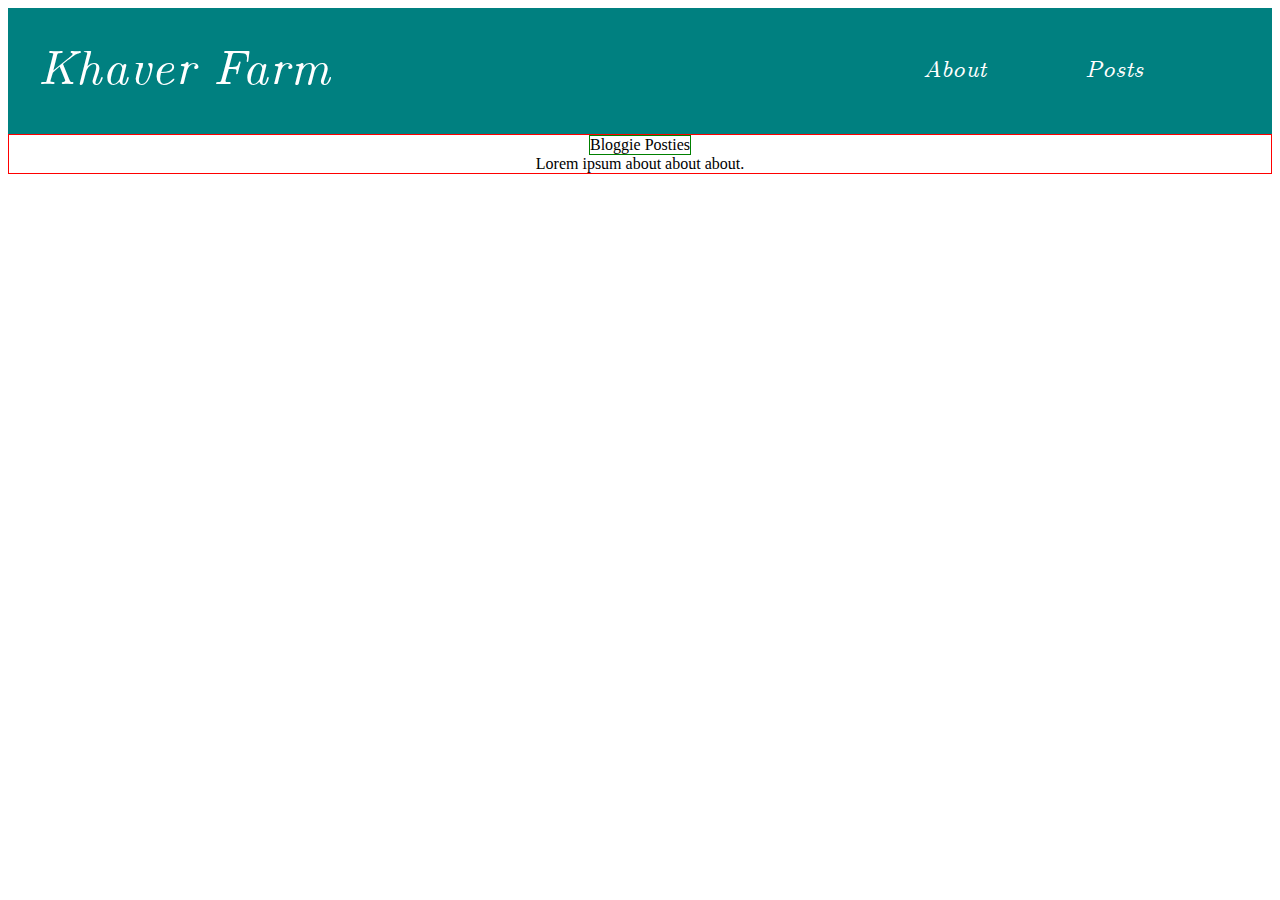
==== posts.html @ d003d573 "screw it we're going vanilla" ====
<!DOCTYPE html>
<html lang="en">
  <ahead>
    <meta charset="UTF-8">
    <meta name="viewport" content="width=device-width, initial-scale=1.0">
    <meta http-equiv="X-UA-Compatible" content="ie=edge">
    <title>Khaver Farm</title>
    <link rel="stylesheet" href="./style.css">
  </head>
  <body>
    <div class="flex navbar">
        <div class="flex" style="flex-grow: 1; justify-content: space-evenly; align-items: center;">
            <div class="flex" style="flex-grow: 6; font-size: 50px">
                <a href="./index.html">
                    Khaver Farm
                </a>            </div>
            <div class="flex" style="flex-grow: 1; font-size: 25px">
                <a href="./about.html">
                    About
                </a>            </div>
            <div class="flex" style="flex-grow: 1; font-size: 25px;">
                Posts
            </div>
        </div>
    </div>
    <div class="flex home" style="flex-direction: column; align-items: center; border: 1px solid red">
        <div style="border: 1px solid green;">
            Bloggie Posties
        </div>
        <div>
            Lorem ipsum about about about.
        </div>
    </div>
  </body>
</html>
---- style.css ----
@font-face {
	font-family: 'Computer Modern Classical Serif Italic';
	src: url('./fonts/cmunci.eot');
	src: url('./fonts/cmunci.eot?#iefix') format('embedded-opentype'),
		 url('./fonts/cmunci.woff') format('woff'),
		 url('./fonts/cmunci.ttf') format('truetype'),
		 url('./fonts/cmunci.svg#cmunci') format('svg');
	font-weight: normal;
	font-style: italic;
}

.flex {
    display: flex;
  }

.navbar {
    background-color: teal;
    color: white;
    padding: 30px;
    font-family: 'Computer Modern Classical Serif Italic';
}

.body {
  padding: 30px;
}

a{
	text-decoration:none;
  color: white;
}

a:hover{
	color: papayawhip;
}
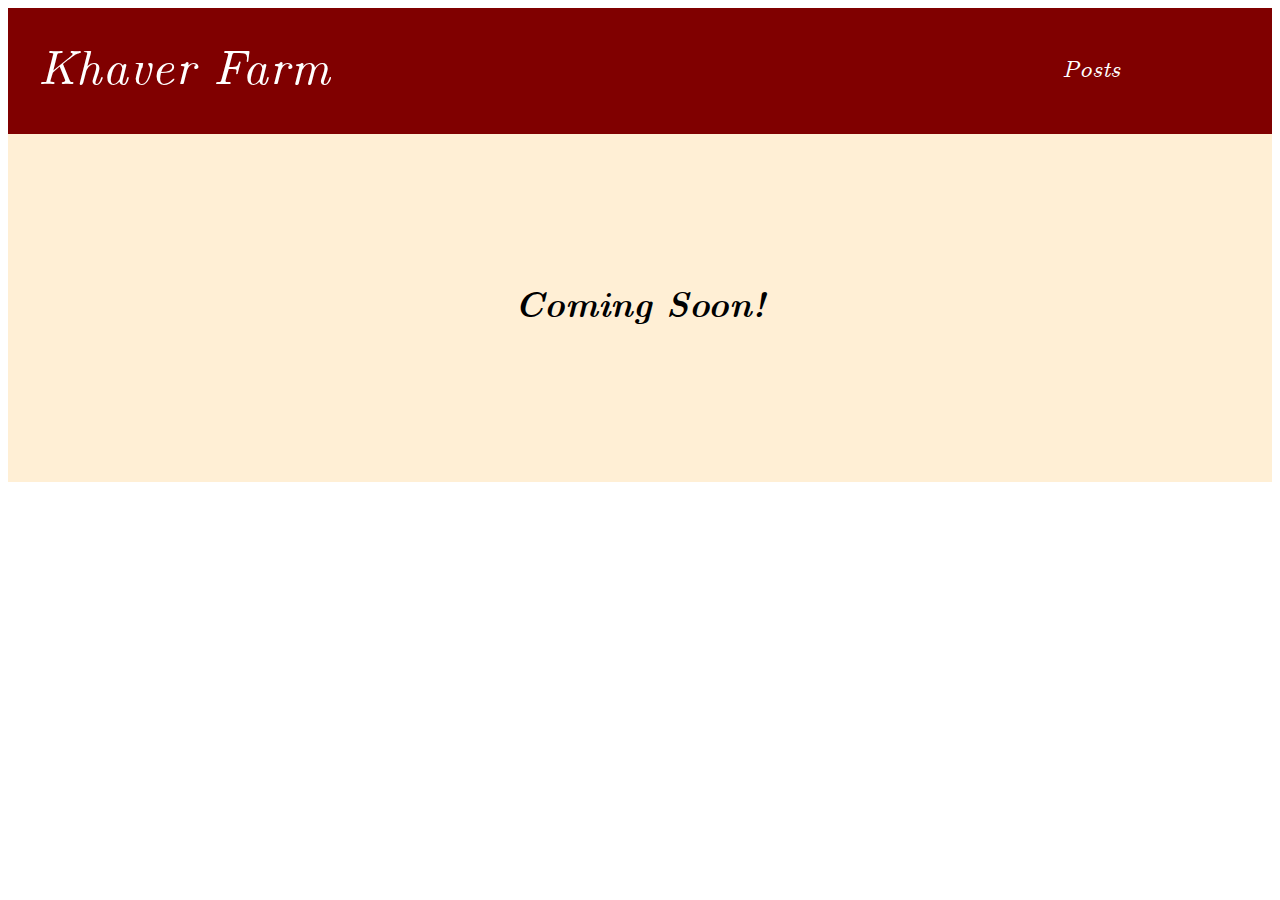
==== commit 3d71bc5d: "landing page mvp" ====
--- a/posts.html
+++ b/posts.html
@@ -13,22 +13,18 @@
             <div class="flex" style="flex-grow: 6; font-size: 50px">
                 <a href="./index.html">
                     Khaver Farm
-                </a>            </div>
-            <div class="flex" style="flex-grow: 1; font-size: 25px">
-                <a href="./about.html">
-                    About
-                </a>            </div>
+                </a>           
+            </div>
             <div class="flex" style="flex-grow: 1; font-size: 25px;">
                 Posts
             </div>
         </div>
     </div>
-    <div class="flex home" style="flex-direction: column; align-items: center; border: 1px solid red">
-        <div style="border: 1px solid green;">
-            Bloggie Posties
-        </div>
-        <div>
-            Lorem ipsum about about about.
+    <div class="flex home" style="flex-direction: column; align-items: stretch">
+        <div class="popquote">
+            <div>
+                Coming Soon!
+            </div>
         </div>
     </div>
   </body>
--- a/style.css
+++ b/style.css
@@ -1,12 +1,31 @@
+@font-face {
+	font-family: 'Computer Modern Classical Serif Upright Italic';
+	src: url('./fonts/cmunti.ttf') format('truetype');
+}
+
+@font-face {
+	font-family: 'Computer Modern Classical Serif Bold Italic';
+	src: url('./fonts/cmunbi.ttf') format('truetype');
+}
+
+@font-face {
+	font-family: 'Computer Modern Classical Serif Roman';
+	src: url('./fonts/cmunrm.ttf') format('truetype');
+}
+
+@font-face {
+	font-family: 'Computer Modern Classical Sans Serif Medium';
+	src: url('./fonts/cmunss.ttf') format('truetype');
+}
+
 @font-face {
 	font-family: 'Computer Modern Classical Serif Italic';
-	src: url('./fonts/cmunci.eot');
-	src: url('./fonts/cmunci.eot?#iefix') format('embedded-opentype'),
-		 url('./fonts/cmunci.woff') format('woff'),
-		 url('./fonts/cmunci.ttf') format('truetype'),
-		 url('./fonts/cmunci.svg#cmunci') format('svg');
-	font-weight: normal;
-	font-style: italic;
+	src: url('./fonts/cmunci.ttf') format('truetype');
+}
+
+.body {
+	margin: 0px;
+	padding: 0px;
 }
 
 .flex {
@@ -14,21 +33,51 @@
   }
 
 .navbar {
-    background-color: teal;
+    background-color: maroon;
     color: white;
     padding: 30px;
-    font-family: 'Computer Modern Classical Serif Italic';
-}
-
-.body {
-  padding: 30px;
+	font-family: 'Computer Modern Classical Serif Italic';
 }
 
 a{
 	text-decoration:none;
-  color: white;
+	color: white;
 }
 
 a:hover{
 	color: papayawhip;
 }
+
+.popquote {
+	padding: 150px;
+	text-align: center;
+	background-color: papayawhip;
+	font-size: 35px;
+	font-family: 'Computer Modern Classical Serif Bold Italic';
+}
+
+.welcome {
+	padding-top: 50px;
+	padding-right: 150px;
+	padding-bottom: 50px;
+	padding-left: 150px;
+	text-align: left;
+	background-color: white;
+	font-size: 20px;
+	font-family: 'Computer Modern Classical Serif Roman';
+}
+
+.welcometext {
+	flex-grow: 1;
+	padding-right: 45px;
+}
+
+.welcomeimage {
+	flex-grow: 1;
+}
+
+@media only screen and (max-width : 600px) {
+	.navbar {
+		color: green;
+	}
+}
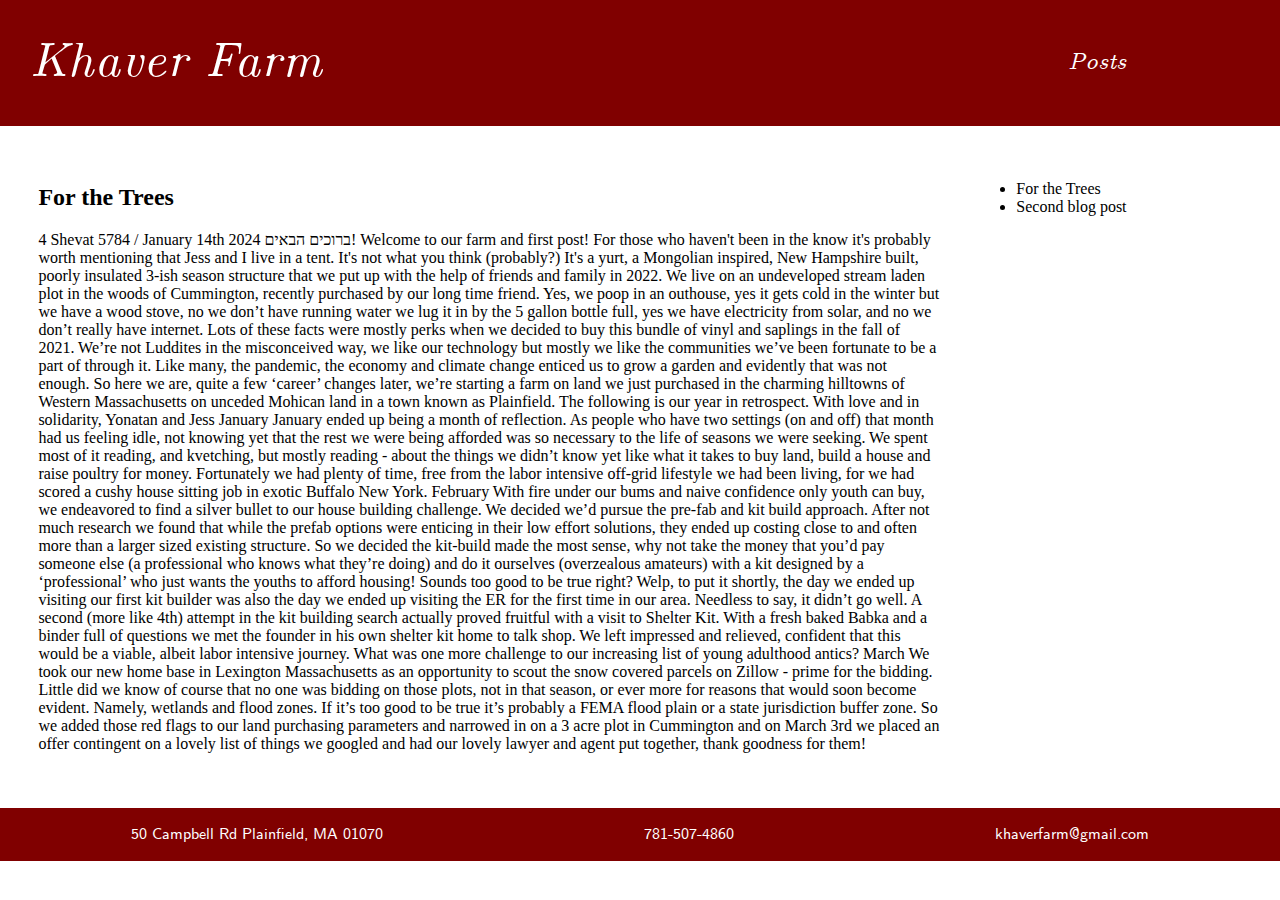
==== commit 04881151: "rearrange some files and dynamically render blog post title list" ====
--- a/posts.html
+++ b/posts.html
@@ -6,26 +6,50 @@
     <meta http-equiv="X-UA-Compatible" content="ie=edge">
     <title>Khaver Farm</title>
     <link rel="stylesheet" href="./style.css">
-  </head>
+    <script src="./js/components.js"></script>
+    <script src="./assets/data.js"></script>
+    <script src="./js/posts.js"></script>
+</head>
   <body>
-    <div class="flex navbar">
-        <div class="flex" style="flex-grow: 1; justify-content: space-evenly; align-items: center;">
-            <div class="flex" style="flex-grow: 6; font-size: 50px">
-                <a href="./index.html">
-                    Khaver Farm
-                </a>           
-            </div>
-            <div class="flex" style="flex-grow: 1; font-size: 25px;">
-                Posts
+    <main-header />
+    <div class="flex home" style="flex-direction: column; align-items: stretch">
+        <div class="post-container">
+            <div class="flex">
+                <div class="post" style="flex: 80%; padding: 3%">
+                    <h2>For the Trees</h2>
+                    <p>
+                        4 Shevat 5784 / January 14th 2024 
+
+ברוכים הבאים!
+Welcome to our farm and first post!
+
+For those who haven't been in the know it's probably worth mentioning that Jess and I live in a tent. It's not what you think (probably?) It's a yurt, a Mongolian inspired, New Hampshire built, poorly insulated 3-ish season structure that we put up with the help of friends and family in 2022. We live on an undeveloped  stream laden plot in the woods of Cummington, recently purchased by our long time friend. Yes, we poop in an outhouse, yes it gets cold in the winter but we have a wood stove, no we don’t have running water we lug it in by the 5 gallon bottle full, yes we have electricity from solar, and no we don’t really have internet. Lots of these facts were mostly perks when we decided to buy this bundle of vinyl and saplings in the fall of 2021. We’re not Luddites in the misconceived way, we like our technology but mostly we like the communities we’ve been fortunate to be a part of through it. Like many, the pandemic, the economy and climate change enticed us to grow a garden and evidently that was not enough. So here we are, quite a few ‘career’ changes later, we’re starting a farm on land we just purchased in the charming hilltowns of Western Massachusetts on unceded Mohican land in a town known as Plainfield. The following is our year in retrospect. 
+
+With love and in solidarity,
+Yonatan and Jess
+
+January
+
+January ended up being a month of reflection. As people who have two settings (on and off) that month had us feeling idle, not knowing yet that the rest we were being afforded was so necessary to the life of seasons we were seeking. We spent most of it reading, and kvetching, but mostly reading - about the things we didn’t know yet like what it takes to buy land, build a house and raise poultry for money. Fortunately we had plenty of time, free from the labor intensive off-grid lifestyle we had been living, for we had scored a cushy house sitting job in exotic Buffalo New York. 
+
+February 
+
+With fire under our bums and naive confidence only youth can buy, we endeavored to find a silver bullet to our house building challenge. We decided we’d pursue the pre-fab and kit build approach. After not much research we found that while the prefab options were enticing in their low effort solutions, they ended up costing close to and often more than a larger sized existing structure. So we decided the kit-build made the most sense, why not take the money that you’d pay someone else (a professional who knows what they’re doing) and do it ourselves (overzealous amateurs) with a kit designed by a ‘professional’ who just wants the youths to afford housing! Sounds too good to be true right? Welp, to put it shortly, the day we ended up visiting our first kit builder was also the day we ended up visiting the ER for the first time in our area. Needless to say, it didn’t go well. 
+
+A second (more like 4th) attempt in the kit building search actually proved fruitful with a visit to Shelter Kit. With a fresh baked Babka and a binder full of questions we met the founder in his own shelter kit home to talk shop. We left impressed and relieved, confident that this would be a viable, albeit labor intensive journey. What was one more challenge to our increasing list of young adulthood antics? 
+
+
+March
+
+We took our new home base in Lexington Massachusetts as an opportunity to scout the snow covered parcels on Zillow - prime for the bidding. Little did we know of course that no one was bidding on those plots, not in that season, or ever more for reasons that would soon become evident. Namely, wetlands and flood zones. If it’s too good to be true it’s probably a FEMA flood plain or a state jurisdiction buffer zone. So we added those red flags to our land purchasing parameters and narrowed in on a 3 acre plot in Cummington and on March 3rd we placed an offer contingent on a lovely list of things we googled and had our lovely lawyer and agent put together, thank goodness for them! 
+
+                    </p>
+                </div>
+                <ul id="sidebar" style="flex: 20%; padding: 3%">
+                </ul>
             </div>
         </div>
     </div>
-    <div class="flex home" style="flex-direction: column; align-items: stretch">
-        <div class="popquote">
-            <div>
-                Coming Soon!
-            </div>
-        </div>
-    </div>
+    <main-footer />
   </body>
 </html>--- a/style.css
+++ b/style.css
@@ -23,7 +23,7 @@
 	src: url('./fonts/cmunci.ttf') format('truetype');
 }
 
-.body {
+body {
 	margin: 0px;
 	padding: 0px;
 }
@@ -32,7 +32,7 @@
     display: flex;
   }
 
-.navbar {
+nav {
     background-color: maroon;
     color: white;
     padding: 30px;
@@ -52,6 +52,14 @@
 	padding: 150px;
 	text-align: center;
 	background-color: papayawhip;
+	font-size: 35px;
+	font-family: 'Computer Modern Classical Serif Bold Italic';
+}
+
+.posts {
+	padding: 150px;
+	text-align: center;
+	background-color: white;
 	font-size: 35px;
 	font-family: 'Computer Modern Classical Serif Bold Italic';
 }
@@ -81,3 +89,9 @@
 		color: green;
 	}
 }
+
+footer {
+	font-family: 'Computer Modern Classical Sans Serif Medium';
+	background-color: maroon;
+	color: white;
+}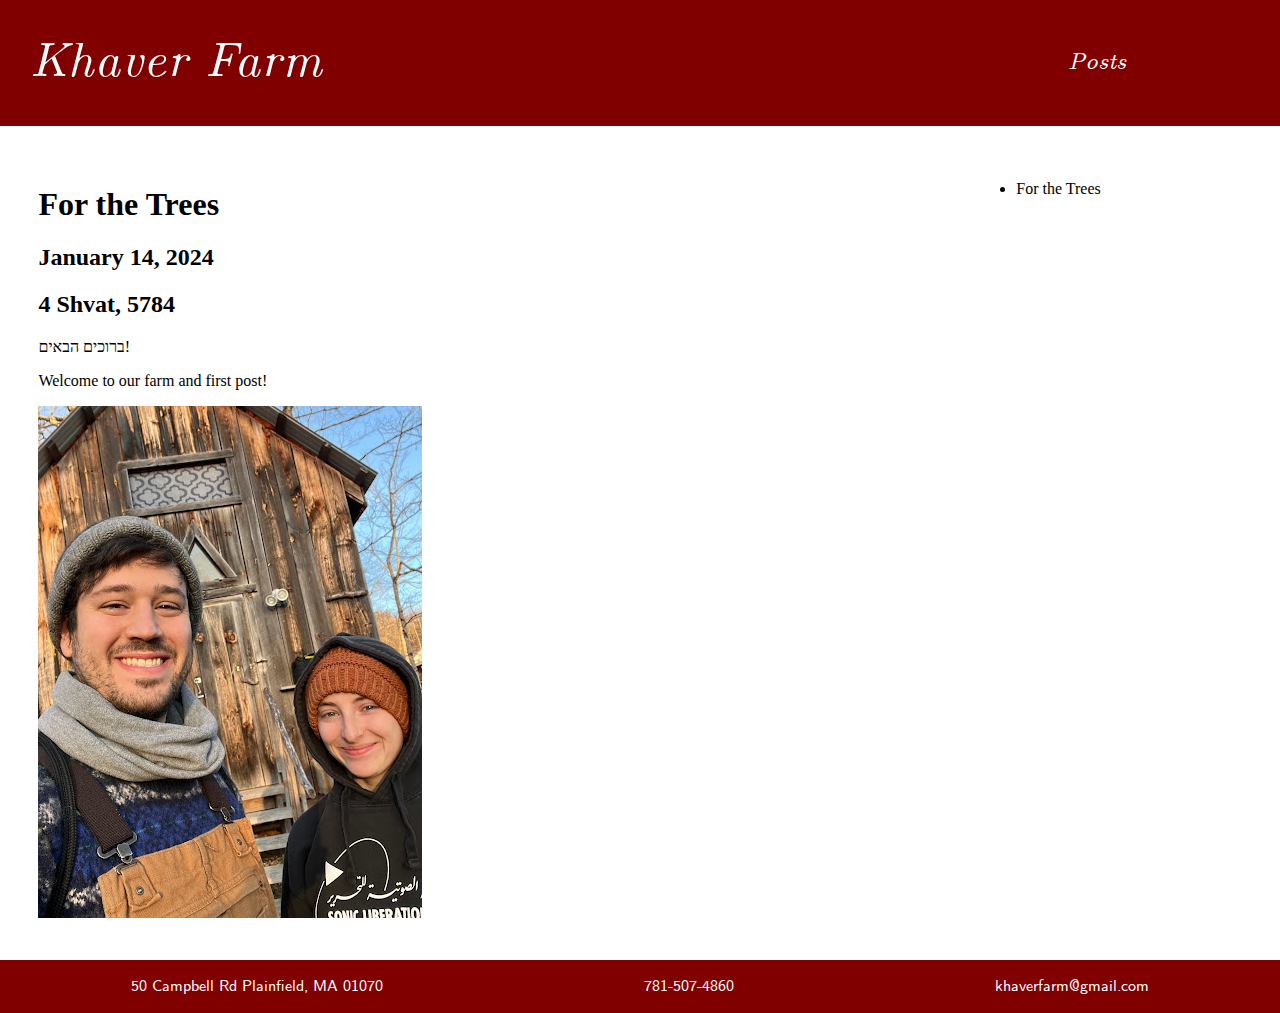
==== commit 30f3870f: "add support for images in data json" ====
--- a/posts.html
+++ b/posts.html
@@ -15,38 +15,8 @@
     <div class="flex home" style="flex-direction: column; align-items: stretch">
         <div class="post-container">
             <div class="flex">
-                <div class="post" style="flex: 80%; padding: 3%">
-                    <h2>For the Trees</h2>
-                    <p>
-                        4 Shevat 5784 / January 14th 2024 
-
-ברוכים הבאים!
-Welcome to our farm and first post!
-
-For those who haven't been in the know it's probably worth mentioning that Jess and I live in a tent. It's not what you think (probably?) It's a yurt, a Mongolian inspired, New Hampshire built, poorly insulated 3-ish season structure that we put up with the help of friends and family in 2022. We live on an undeveloped  stream laden plot in the woods of Cummington, recently purchased by our long time friend. Yes, we poop in an outhouse, yes it gets cold in the winter but we have a wood stove, no we don’t have running water we lug it in by the 5 gallon bottle full, yes we have electricity from solar, and no we don’t really have internet. Lots of these facts were mostly perks when we decided to buy this bundle of vinyl and saplings in the fall of 2021. We’re not Luddites in the misconceived way, we like our technology but mostly we like the communities we’ve been fortunate to be a part of through it. Like many, the pandemic, the economy and climate change enticed us to grow a garden and evidently that was not enough. So here we are, quite a few ‘career’ changes later, we’re starting a farm on land we just purchased in the charming hilltowns of Western Massachusetts on unceded Mohican land in a town known as Plainfield. The following is our year in retrospect. 
-
-With love and in solidarity,
-Yonatan and Jess
-
-January
-
-January ended up being a month of reflection. As people who have two settings (on and off) that month had us feeling idle, not knowing yet that the rest we were being afforded was so necessary to the life of seasons we were seeking. We spent most of it reading, and kvetching, but mostly reading - about the things we didn’t know yet like what it takes to buy land, build a house and raise poultry for money. Fortunately we had plenty of time, free from the labor intensive off-grid lifestyle we had been living, for we had scored a cushy house sitting job in exotic Buffalo New York. 
-
-February 
-
-With fire under our bums and naive confidence only youth can buy, we endeavored to find a silver bullet to our house building challenge. We decided we’d pursue the pre-fab and kit build approach. After not much research we found that while the prefab options were enticing in their low effort solutions, they ended up costing close to and often more than a larger sized existing structure. So we decided the kit-build made the most sense, why not take the money that you’d pay someone else (a professional who knows what they’re doing) and do it ourselves (overzealous amateurs) with a kit designed by a ‘professional’ who just wants the youths to afford housing! Sounds too good to be true right? Welp, to put it shortly, the day we ended up visiting our first kit builder was also the day we ended up visiting the ER for the first time in our area. Needless to say, it didn’t go well. 
-
-A second (more like 4th) attempt in the kit building search actually proved fruitful with a visit to Shelter Kit. With a fresh baked Babka and a binder full of questions we met the founder in his own shelter kit home to talk shop. We left impressed and relieved, confident that this would be a viable, albeit labor intensive journey. What was one more challenge to our increasing list of young adulthood antics? 
-
-
-March
-
-We took our new home base in Lexington Massachusetts as an opportunity to scout the snow covered parcels on Zillow - prime for the bidding. Little did we know of course that no one was bidding on those plots, not in that season, or ever more for reasons that would soon become evident. Namely, wetlands and flood zones. If it’s too good to be true it’s probably a FEMA flood plain or a state jurisdiction buffer zone. So we added those red flags to our land purchasing parameters and narrowed in on a 3 acre plot in Cummington and on March 3rd we placed an offer contingent on a lovely list of things we googled and had our lovely lawyer and agent put together, thank goodness for them! 
-
-                    </p>
-                </div>
-                <ul id="sidebar" style="flex: 20%; padding: 3%">
-                </ul>
+                <div id="post" style="flex: 80%; padding: 3%"></div>
+                <ul id="sidebar" style="flex: 20%; padding: 3%" ></ul>
             </div>
         </div>
     </div>
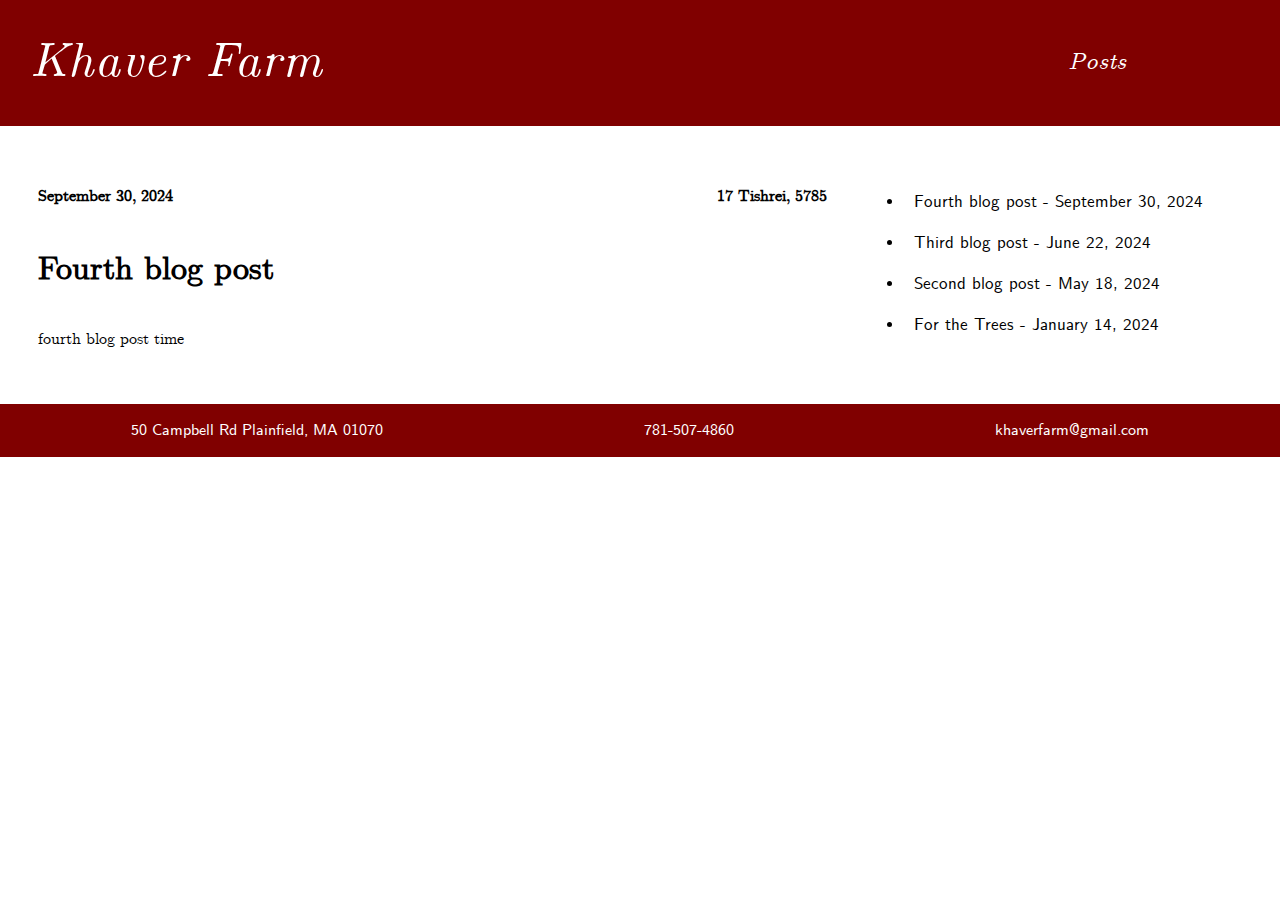
==== commit c19c3030: "pull out styles from html" ====
--- a/posts.html
+++ b/posts.html
@@ -12,13 +12,11 @@
 </head>
   <body>
     <main-header />
-    <div class="flex home" style="flex-direction: column; align-items: stretch">
-        <div class="post-container">
-            <div class="flex">
-                <div id="post" style="flex: 80%; padding: 3%"></div>
-                <ul id="sidebar" style="flex: 20%; padding: 3%" ></ul>
-            </div>
-        </div>
+    <div class="flex home">
+          <div class="flex post-container">
+              <div id="post" class="flex"></div>
+              <ul id="sidebar" class="flex"></ul>
+          </div>
     </div>
     <main-footer />
   </body>
--- a/style.css
+++ b/style.css
@@ -39,7 +39,7 @@
 	font-family: 'Computer Modern Classical Serif Italic';
 }
 
-a{
+a {
 	text-decoration:none;
 	color: white;
 }
@@ -73,11 +73,18 @@
 	background-color: white;
 	font-size: 20px;
 	font-family: 'Computer Modern Classical Serif Roman';
+	justify-content: space-between;
+}
+
+.welcomebox {
+	flex-grow: 1;
+	padding-right: 45px;
 }
 
 .welcometext {
-	flex-grow: 1;
-	padding-right: 45px;
+	padding-bottom: 20px;
+	font-family: Computer Modern Classical Serif Italic;
+	font-size: 25px;
 }
 
 .welcomeimage {
@@ -94,4 +101,44 @@
 	font-family: 'Computer Modern Classical Sans Serif Medium';
 	background-color: maroon;
 	color: white;
+}
+
+li:hover{
+	cursor: pointer;
+	color: maroon;
+}
+
+.postcontainer {
+	justify-content: space-evenly;
+	padding: 3%;
+}
+
+#sidebar {
+	flex-direction: column;
+	flex: 30%;
+	padding: 3%;
+	align-items: stretch;
+	font-family: 'Computer Modern Classical Sans Serif Medium';
+	font-size: 17px;
+}
+
+#post {
+	flex: 70%;
+	padding: 3%;
+	font-family: 'Computer Modern Classical Serif Roman';
+	flex-direction: column;
+}
+
+li {
+	padding: 3%;
+}
+
+.post-title {
+	flex-direction: row;
+	justify-content: space-between;
+}
+
+.home {
+	flex-direction: column;
+	align-items: stretch;
 }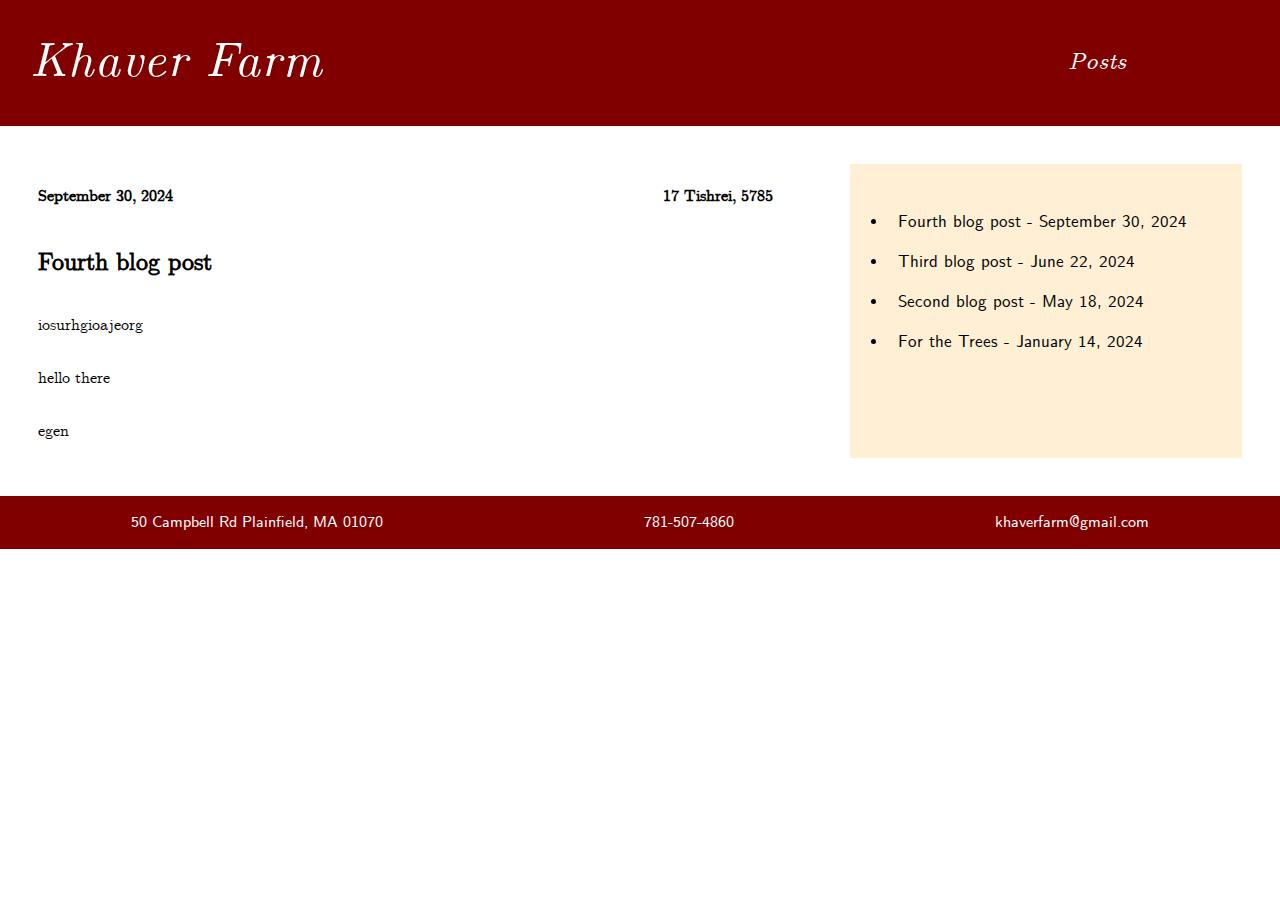
==== commit 87e1adcc: "clean up js and html files" ====
--- a/posts.html
+++ b/posts.html
@@ -12,8 +12,8 @@
 </head>
   <body>
     <main-header />
-    <div class="flex home">
-          <div class="flex post-container">
+    <div class="home flex">
+          <div class="post-container flex">
               <div id="post" class="flex"></div>
               <ul id="sidebar" class="flex"></ul>
           </div>
--- a/style.css
+++ b/style.css
@@ -116,10 +116,12 @@
 #sidebar {
 	flex-direction: column;
 	flex: 30%;
+	margin: 3%;
 	padding: 3%;
 	align-items: stretch;
 	font-family: 'Computer Modern Classical Sans Serif Medium';
 	font-size: 17px;
+	background-color: papayawhip;
 }
 
 #post {
@@ -133,6 +135,10 @@
 	padding: 3%;
 }
 
+.postcontainer {
+	padding: 3%;
+}
+
 .post-title {
 	flex-direction: row;
 	justify-content: space-between;
@@ -141,4 +147,8 @@
 .home {
 	flex-direction: column;
 	align-items: stretch;
+}
+
+.hebrew {
+	text-align: right;
 }